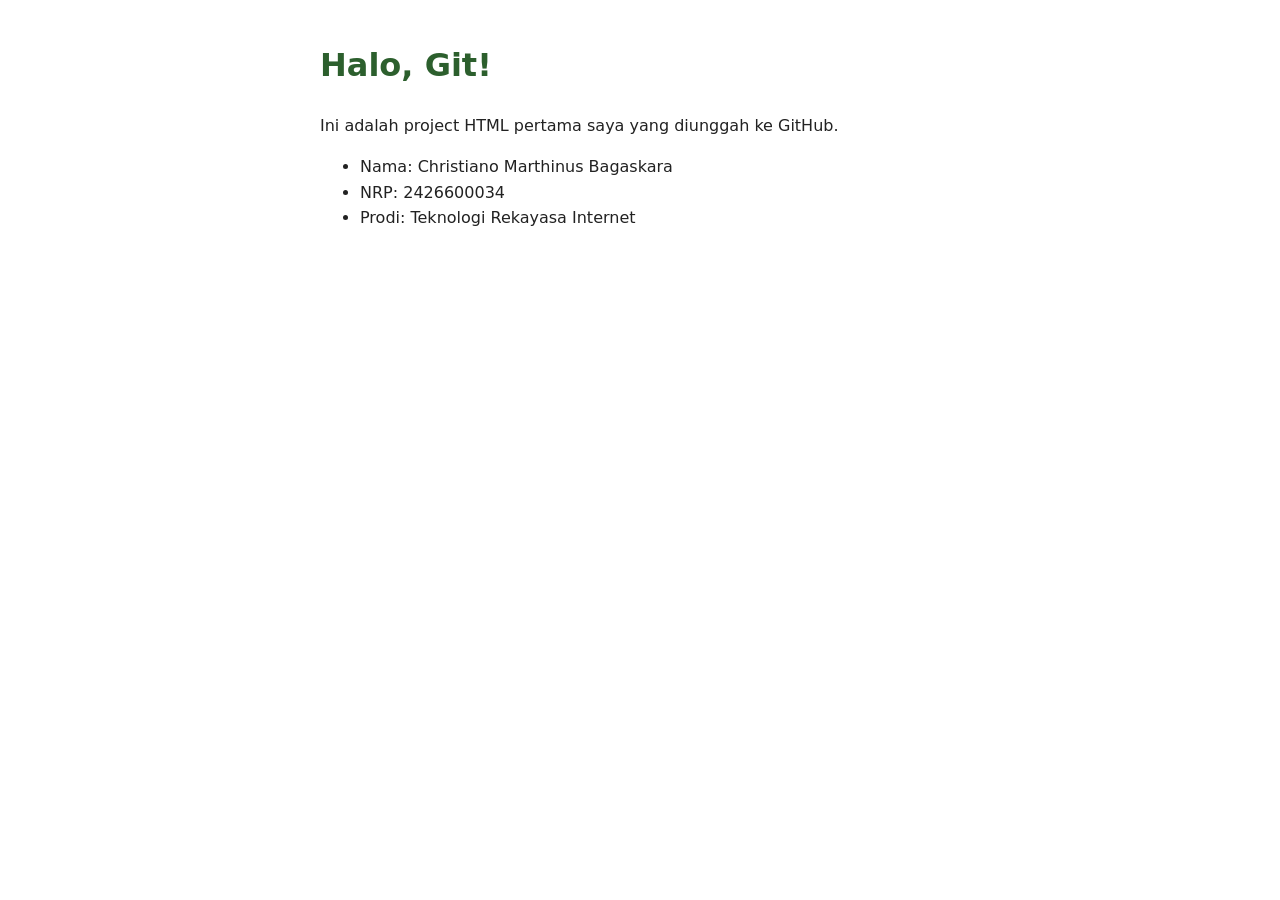
==== index.html @ 83d213c2 "commit satu" ====
<!DOCTYPE html>
<html lang="id">
<head>
    <meta charset="UTF-8">
    <meta name="viewport" content="width=device-width, initial-scale=1.0">
    <title>Latihan Git Pertama</title>
    <link rel="stylesheet" href="style.css">
</head>
<body>
    <h1>Halo, Git!</h1>
    <p>Ini adalah project HTML pertama saya yang diunggah ke GitHub.</p>
    <ul>
    <li>Nama: Christiano Marthinus Bagaskara</li>
    <li>NRP: 2426600034</li>
    <li>Prodi: Teknologi Rekayasa Internet</li>
    </ul>
</body>
</html>
---- style.css ----
body {
    font-family: system-ui, sans-serif;
    max-width: 640px;
    margin: 40px auto;
    padding: 0 20px;
    line-height: 1.6;
    color: #222;
}
h1 {
    color: #2c5f2d;
}
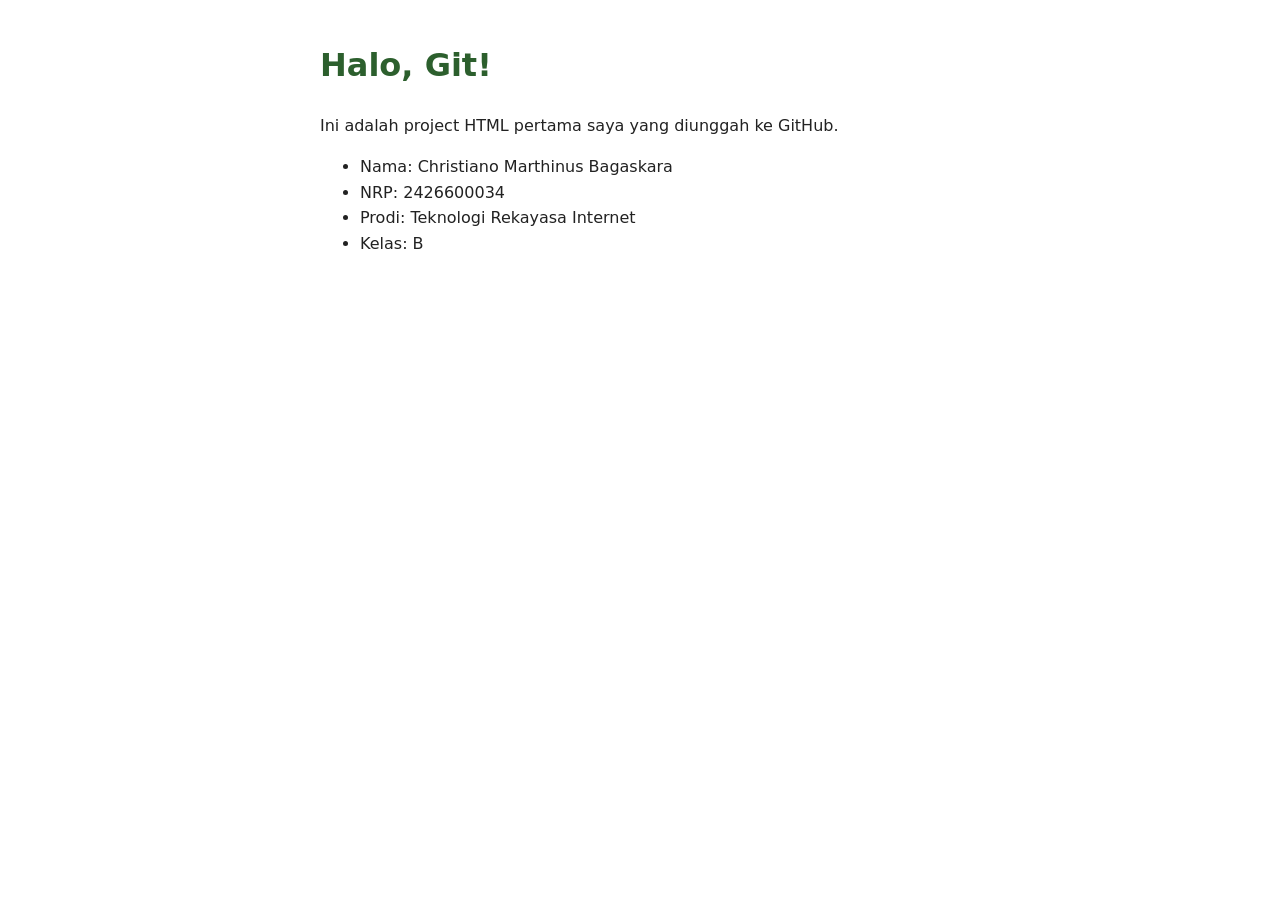
==== commit f942f540: "Update index.html" ====
--- a/index.html
+++ b/index.html
@@ -13,6 +13,7 @@
     <li>Nama: Christiano Marthinus Bagaskara</li>
     <li>NRP: 2426600034</li>
     <li>Prodi: Teknologi Rekayasa Internet</li>
+    <li>Kelas: B</li>
     </ul>
 </body>
 </html>
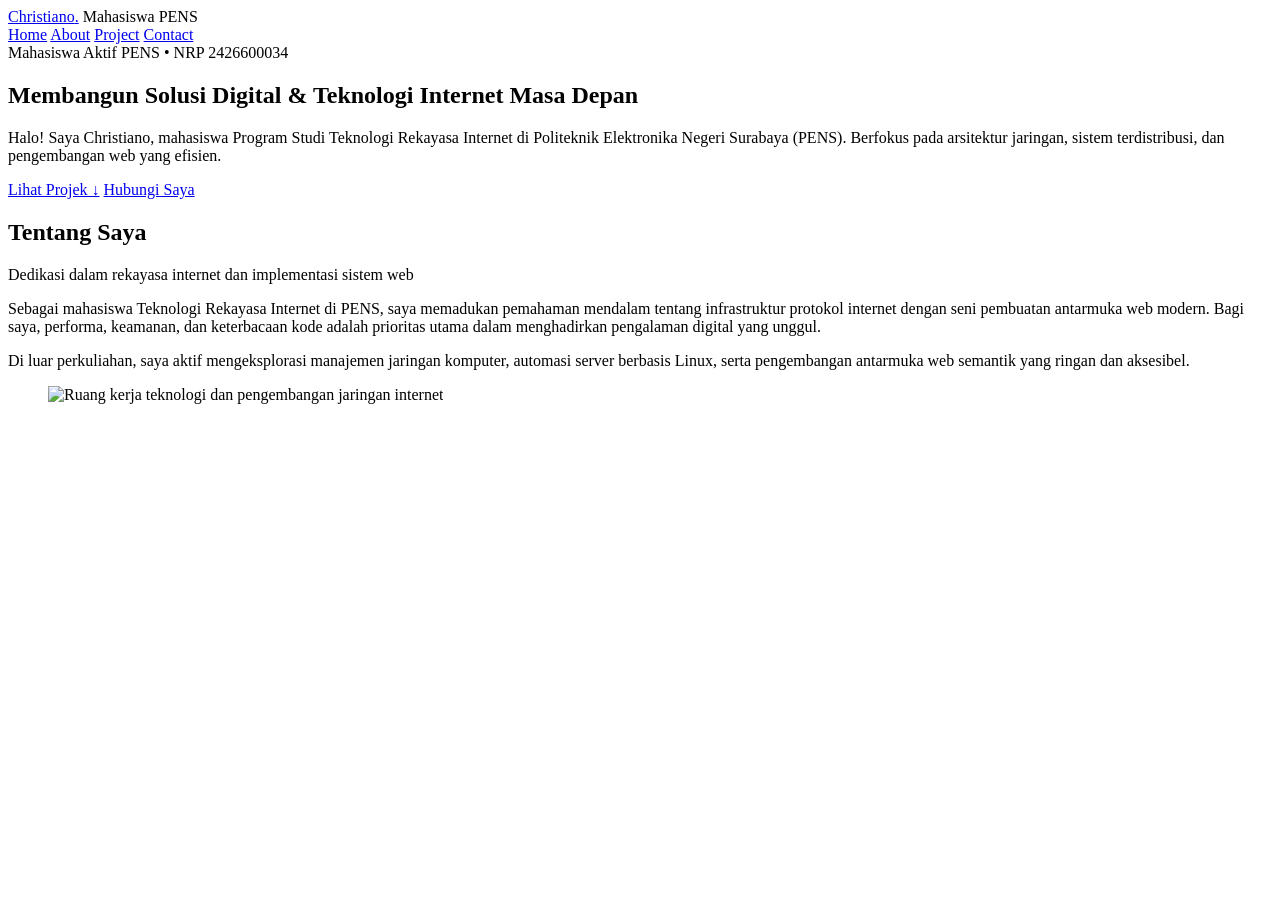
==== commit a99e80c9: "tugas website" ====
--- a/index.html
+++ b/index.html
@@ -3,17 +3,65 @@
 <head>
     <meta charset="UTF-8">
     <meta name="viewport" content="width=device-width, initial-scale=1.0">
-    <title>Latihan Git Pertama</title>
-    <link rel="stylesheet" href="style.css">
+    <title>Website Portofolio Christiano</title>
 </head>
 <body>
-    <h1>Halo, Git!</h1>
-    <p>Ini adalah project HTML pertama saya yang diunggah ke GitHub.</p>
-    <ul>
-    <li>Nama: Christiano Marthinus Bagaskara</li>
-    <li>NRP: 2426600034</li>
-    <li>Prodi: Teknologi Rekayasa Internet</li>
-    <li>Kelas: B</li>
-    </ul>
+
+    <header class="site-header">
+        <div class="container header-content">
+            <div class="site-branding">
+                <a href="#hero" class="logo">Christiano<span>.</span></a>
+                <span class="site-tagline">Mahasiswa PENS</span>
+        </div>
+            <nav class="navbar">
+                <a href="#hero">Home</a>
+                <a href="#about">About</a>
+                <a href="#project">Project</a>
+                <a href="#contact">Contact</a>
+            </nav>
+        </div>
+    </header>
+
+    <div class="container layout-wrapper">
+        <main class="main-content">
+            <section id="hero" class="hero-section">
+            <span class="status-indicator">
+                <span class="dot"></span> Mahasiswa Aktif PENS &bull; NRP 2426600034
+            </span>
+            <h1 class="hero-title">
+                Membangun Solusi Digital & <span class="highlight">Teknologi Internet</span> Masa Depan
+            </h1>
+            <p class="hero-desc">
+                Halo! Saya Christiano, mahasiswa Program Studi Teknologi Rekayasa Internet di Politeknik Elektronika Negeri Surabaya (PENS). Berfokus pada arsitektur jaringan, sistem terdistribusi, dan pengembangan web yang efisien.
+            </p>
+
+            <div class="hero-actions">
+                <a href="#project" class="btn btn-primary">Lihat Projek &darr;</a>
+                <a href="#contact" class="btn btn-outline">Hubungi Saya</a>
+            </div>
+        </section>
+
+    <section id="about" class="about-section">
+        <div class="section-heading">
+            <h2>Tentang Saya</h2>
+            <p>Dedikasi dalam rekayasa internet dan implementasi sistem web</p>
+        </div>
+
+        <div class="about-body">
+          <p>
+                Sebagai mahasiswa Teknologi Rekayasa Internet di PENS, saya memadukan pemahaman mendalam tentang infrastruktur protokol internet dengan seni pembuatan antarmuka web modern. Bagi saya, performa, keamanan, dan keterbacaan kode adalah prioritas utama dalam menghadirkan pengalaman digital yang unggul.
+          </p>
+          <p>
+                Di luar perkuliahan, saya aktif mengeksplorasi manajemen jaringan komputer, automasi server berbasis Linux, serta pengembangan antarmuka web semantik yang ringan dan aksesibel.
+          </p>
+          <figure class="profile-figure">
+            <img src="https://images.unsplash.com/photo-1517694712202-14dd9538aa97?auto=format&fit=crop&w=900&q=80" alt="Ruang kerja teknologi dan pengembangan jaringan internet">
+          </figure>
+        </div>
+    </section>
+
+
+</div>  
 </body>
 </html>
+
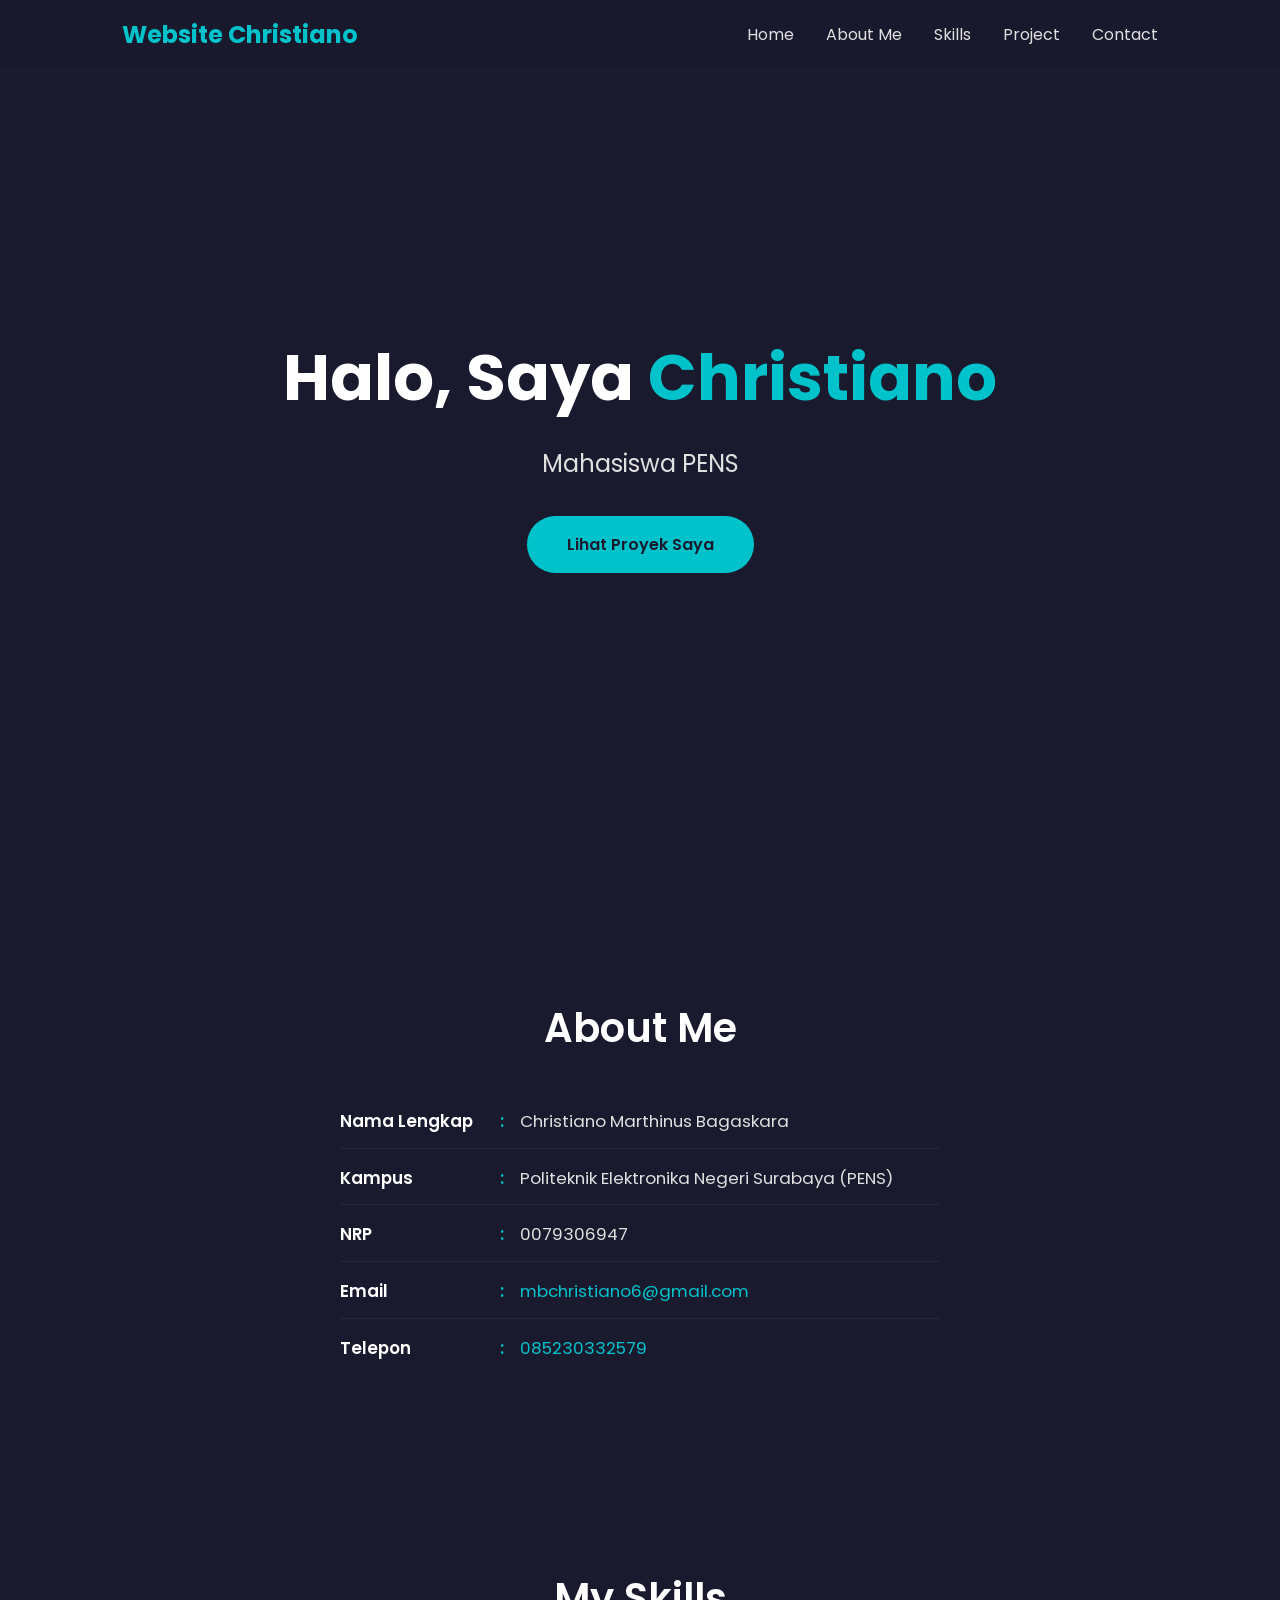
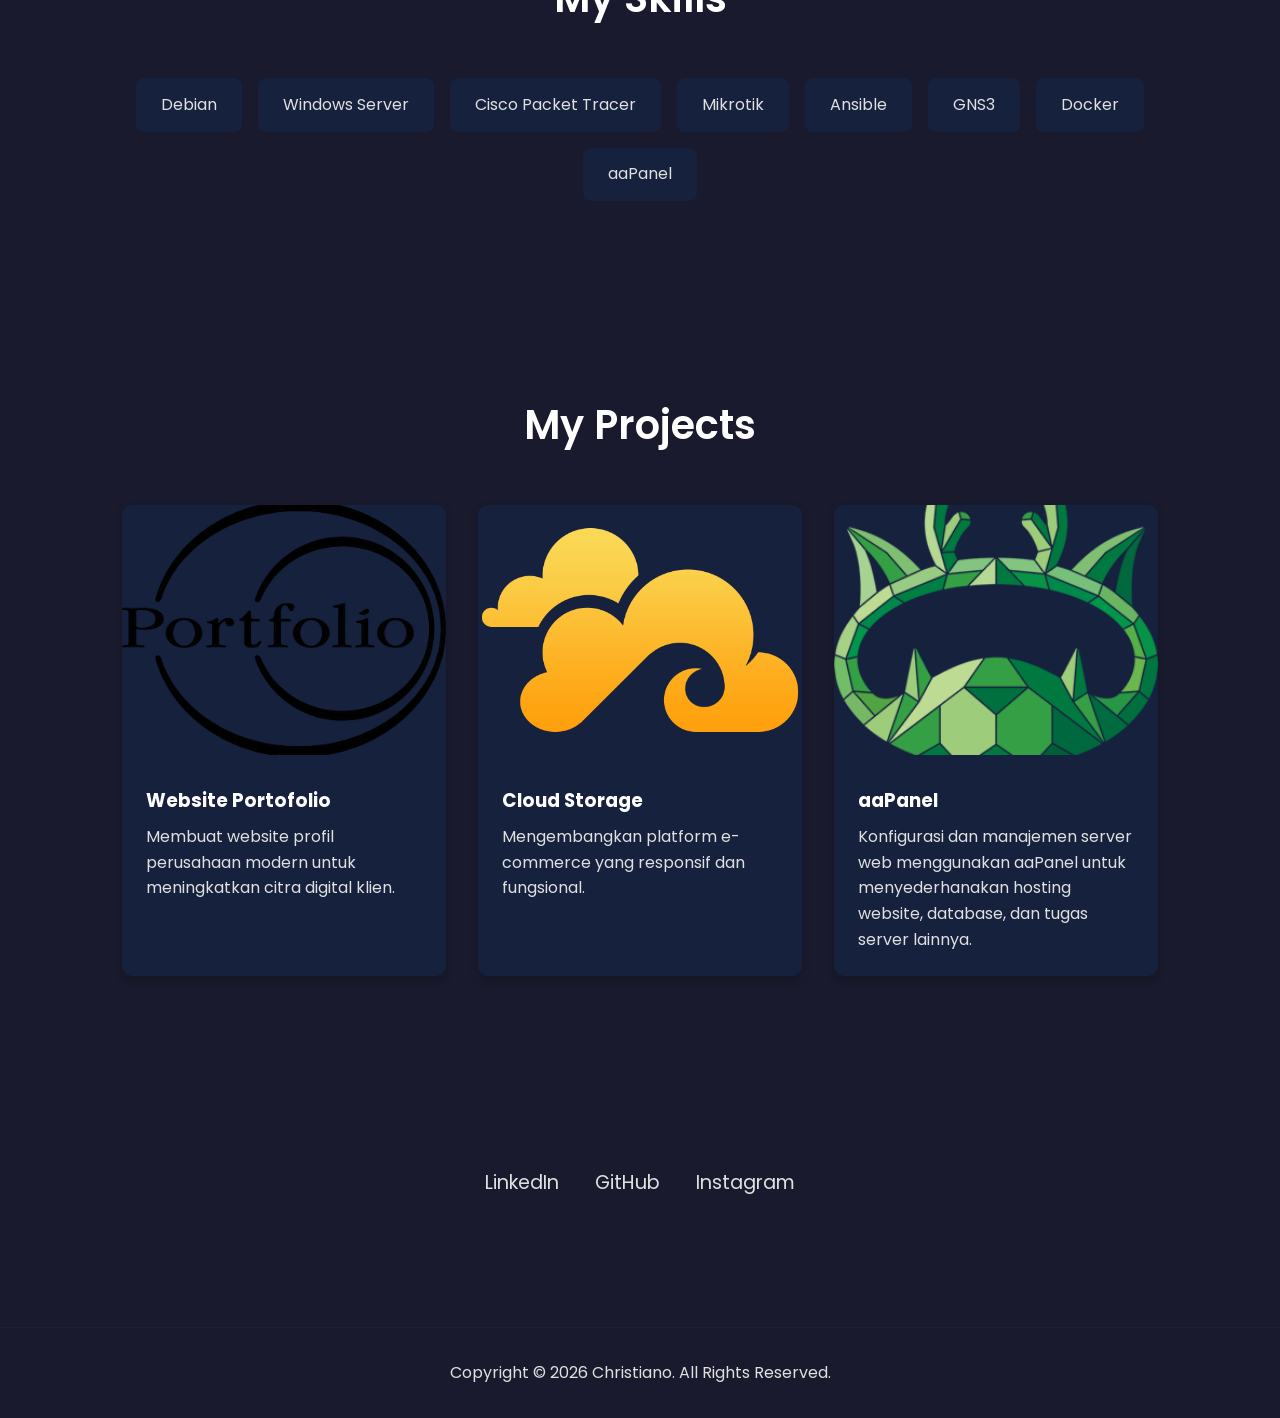
==== commit 3d047340: "commit pertama" ====
--- a/index.html
+++ b/index.html
@@ -3,65 +3,125 @@
 <head>
     <meta charset="UTF-8">
     <meta name="viewport" content="width=device-width, initial-scale=1.0">
-    <title>Website Portofolio Christiano</title>
+    <title>Portofolio Saya</title>
+    <link rel="stylesheet" href="style.css">
+    <link href="https://fonts.googleapis.com/css2?family=Poppins:wght@300;400;600;700&display=swap" rel="stylesheet">
 </head>
 <body>
-
-    <header class="site-header">
-        <div class="container header-content">
-            <div class="site-branding">
-                <a href="#hero" class="logo">Christiano<span>.</span></a>
-                <span class="site-tagline">Mahasiswa PENS</span>
-        </div>
-            <nav class="navbar">
-                <a href="#hero">Home</a>
-                <a href="#about">About</a>
-                <a href="#project">Project</a>
-                <a href="#contact">Contact</a>
-            </nav>
-        </div>
+    <header>
+        <nav class="container">
+            <a href="#" class="logo">Website Christiano</a>
+            <ul>
+                <li><a href="#home">Home</a></li>
+                <li><a href="#about">About Me</a></li>
+                <li><a href="#skills">Skills</a></li>
+                <li><a href="#projects">Project</a></li>
+                <li><a href="#sosmed">Contact</a></li>
+            </ul>
+        </nav>
     </header>
 
-    <div class="container layout-wrapper">
-        <main class="main-content">
-            <section id="hero" class="hero-section">
-            <span class="status-indicator">
-                <span class="dot"></span> Mahasiswa Aktif PENS &bull; NRP 2426600034
-            </span>
-            <h1 class="hero-title">
-                Membangun Solusi Digital & <span class="highlight">Teknologi Internet</span> Masa Depan
-            </h1>
-            <p class="hero-desc">
-                Halo! Saya Christiano, mahasiswa Program Studi Teknologi Rekayasa Internet di Politeknik Elektronika Negeri Surabaya (PENS). Berfokus pada arsitektur jaringan, sistem terdistribusi, dan pengembangan web yang efisien.
-            </p>
-
-            <div class="hero-actions">
-                <a href="#project" class="btn btn-primary">Lihat Projek &darr;</a>
-                <a href="#contact" class="btn btn-outline">Hubungi Saya</a>
+    <main>
+        <section id="home" class="hero">
+            <div class="container">
+                <h1>Halo, Saya <span class="sorot-nama">Christiano</span></h1>
+                <p class="subjudul">Mahasiswa PENS</p>
+                <a href="#projects" class="tombol">Lihat Proyek Saya</a>
             </div>
         </section>
 
-    <section id="about" class="about-section">
-        <div class="section-heading">
-            <h2>Tentang Saya</h2>
-            <p>Dedikasi dalam rekayasa internet dan implementasi sistem web</p>
-        </div>
+        <section id="about">
+            <div class="container">
+                <h2 class="judul-bagian">About Me</h2>
+                <div class="daftar-biodata">
+                    <div class="baris-biodata">
+                        <span class="label-biodata">Nama Lengkap</span>
+                        <span class="pemisah">:</span>
+                        <span class="isi-biodata">Christiano Marthinus Bagaskara</span>
+                    </div>
+                    <div class="baris-biodata">
+                        <span class="label-biodata">Kampus</span>
+                        <span class="pemisah">:</span>
+                        <span class="isi-biodata">Politeknik Elektronika Negeri Surabaya (PENS)</span>
+                    </div>
+                    <div class="baris-biodata">
+                        <span class="label-biodata">NRP</span>
+                        <span class="pemisah">:</span>
+                        <span class="isi-biodata">0079306947</span>
+                    </div>
+                    <div class="baris-biodata">
+                        <span class="label-biodata">Email</span>
+                        <span class="pemisah">:</span>
+                        <span class="isi-biodata"><a href="mailto:mbchristiano6@gmail.com">mbchristiano6@gmail.com</a></span>
+                    </div>
+                    <div class="baris-biodata">
+                        <span class="label-biodata">Telepon</span>
+                        <span class="pemisah">:</span>
+                        <span class="isi-biodata"><a href="tel:085230332579">085230332579</a></span>
+                    </div>
+                </div>
+            </div>
+        </section>
 
-        <div class="about-body">
-          <p>
-                Sebagai mahasiswa Teknologi Rekayasa Internet di PENS, saya memadukan pemahaman mendalam tentang infrastruktur protokol internet dengan seni pembuatan antarmuka web modern. Bagi saya, performa, keamanan, dan keterbacaan kode adalah prioritas utama dalam menghadirkan pengalaman digital yang unggul.
-          </p>
-          <p>
-                Di luar perkuliahan, saya aktif mengeksplorasi manajemen jaringan komputer, automasi server berbasis Linux, serta pengembangan antarmuka web semantik yang ringan dan aksesibel.
-          </p>
-          <figure class="profile-figure">
-            <img src="https://images.unsplash.com/photo-1517694712202-14dd9538aa97?auto=format&fit=crop&w=900&q=80" alt="Ruang kerja teknologi dan pengembangan jaringan internet">
-          </figure>
-        </div>
-    </section>
+        <section id="skills">
+            <div class="container">
+                <h2 class="judul-bagian">My Skills</h2>
+                <div class="daftar-skill">
+                    <div class="item-skill">Debian</div>
+                    <div class="item-skill">Windows Server</div>
+                    <div class="item-skill">Cisco Packet Tracer</div>
+                    <div class="item-skill">Mikrotik</div>
+                    <div class="item-skill">Ansible</div>
+                    <div class="item-skill">GNS3</div>
+                    <div class="item-skill">Docker</div>
+                    <div class="item-skill">aaPanel</div>
+                </div>
+            </div>
+        </section>
 
+        <section id="projects">
+            <div class="container">
+                <h2 class="judul-bagian">My Projects</h2>
+                <div class="daftar-proyek">
+                    <div class="kartu-proyek">
+                        <img src="img/port.png" alt="Gambar Proyek 1">
+                        <div class="deskripsi-proyek">
+                            <h3>Website Portofolio</h3>
+                            <p>Membuat website profil perusahaan modern untuk meningkatkan citra digital klien.</p>
+                        </div>
+                    </div>
+                    <div class="kartu-proyek">
+                        <img src="img/seafile.png" alt="Gambar Proyek 2">
+                        <div class="deskripsi-proyek">
+                            <h3>Cloud Storage</h3>
+                            <p>Mengembangkan platform e-commerce yang responsif dan fungsional.</p>
+                        </div>
+                    </div>
+                    <div class="kartu-proyek">
+                        <img src="img/aapanel.png" alt="Gambar Proyek 3">
+                        <div class="deskripsi-proyek">
+                            <h3>aaPanel</h3>
+                            <p>Konfigurasi dan manajemen server web menggunakan aaPanel untuk menyederhanakan hosting website, database, dan tugas server lainnya.</p>
+                        </div>
+                    </div>
+                </div>
+            </div>
+        </section>
 
-</div>  
+        <section id="sosmed">
+            <div class="container">
+                <div class="sosial-media">
+                    <a href="https://www.linkedin.com/in/christiano-mb-921b88362/" data-tooltip="@christiano mb">LinkedIn</a>
+                    <a href="https://github.com/Christiano14" data-tooltip="@Christiano14">GitHub</a>
+                    <a href="https://www.instagram.com/christiano.m.b/" data-tooltip="@christiano.m.b">Instagram</a>
+                </div>
+            </div>
+        </section>
+
+    </main>
+
+    <footer>
+        <p>Copyright &copy; 2026 Christiano. All Rights Reserved.</p>
+    </footer>
 </body>
-</html>
-
+</html>
--- a/style.css
+++ b/style.css
@@ -0,0 +1,330 @@
+/* Variabel Warna & Font Dasar */
+:root {
+    --bg-dark: #1a1a2e;
+    --bg-card: #16213e;
+    --primary-accent: #00c2cb;
+    --text-light: #e0e0e0;
+    --text-white: #ffffff;
+    --font-main: 'Poppins', sans-serif;
+}
+
+/* Reset & Gaya Global */
+* {
+    margin: 0;
+    padding: 0;
+    box-sizing: border-box;
+}
+
+html {
+    scroll-behavior: smooth;
+}
+
+body {
+    font-family: var(--font-main);
+    background-color: var(--bg-dark);
+    color: var(--text-light);
+    line-height: 1.6;
+}
+
+.container {
+    max-width: 1100px;
+    margin: 0 auto;
+    padding: 0 2rem;
+}
+
+section {
+    padding: 6rem 0;
+}
+
+.judul-bagian {
+    font-size: 2.5rem;
+    color: var(--text-white);
+    text-align: center;
+    margin-bottom: 3rem;
+    font-weight: 600;
+}
+
+/* Header & Navigasi */
+header {
+    background-color: rgba(26, 26, 46, 0.85);
+    backdrop-filter: blur(10px);
+    border-bottom: 1px solid var(--bg-card);
+    padding: 1rem 0;
+    position: fixed;
+    width: 100%;
+    top: 0;
+    z-index: 1000;
+}
+
+nav.container {
+    display: flex;
+    justify-content: space-between;
+    align-items: center;
+}
+
+.logo {
+    font-size: 1.5rem;
+    font-weight: 700;
+    color: var(--primary-accent);
+    text-decoration: none;
+}
+
+nav ul {
+    list-style: none;
+    display: flex;
+}
+
+nav ul li {
+    margin-left: 2rem;
+}
+
+nav ul li a {
+    color: var(--text-light);
+    text-decoration: none;
+    font-weight: 400;
+    transition: color 0.3s ease;
+}
+
+nav ul li a:hover {
+    color: var(--primary-accent);
+}
+
+/* Bagian Hero (Home) */
+.hero {
+    min-height: 100vh;
+    display: flex;
+    align-items: center;
+    text-align: center;
+}
+
+.hero h1 {
+    font-size: 4rem;
+    font-weight: 700;
+    color: var(--text-white);
+}
+
+.hero .subjudul {
+    font-size: 1.5rem;
+    margin: 1rem 0 2rem;
+}
+
+.sorot-nama {
+    color: var(--primary-accent);
+}
+
+/* Tombol (Button) */
+.tombol {
+    display: inline-block;
+    background-color: var(--primary-accent);
+    color: var(--bg-dark);
+    padding: 1rem 2.5rem;
+    border-radius: 50px;
+    text-decoration: none;
+    font-weight: 600;
+    border: none;
+    cursor: pointer;
+    font-family: var(--font-main);
+    font-size: 1rem;
+    transition: transform 0.3s ease, box-shadow 0.3s ease;
+}
+
+.tombol:hover {
+    transform: scale(1.05);
+    box-shadow: 0 5px 15px rgba(0, 194, 203, 0.3);
+}
+
+/* Bagian About Me (Biodata Tanpa Card) */
+.daftar-biodata {
+    max-width: 600px;
+    margin: 0 auto;
+    display: flex;
+    flex-direction: column;
+    gap: 1rem;
+}
+
+.baris-biodata {
+    display: grid;
+    grid-template-columns: 160px 20px 1fr;
+    font-size: 1.05rem;
+    align-items: center;
+    padding-bottom: 0.8rem;
+    border-bottom: 1px solid rgba(255, 255, 255, 0.06);
+}
+
+.baris-biodata:last-child {
+    border-bottom: none;
+}
+
+.label-biodata {
+    font-weight: 600;
+    color: var(--text-white);
+}
+
+.pemisah {
+    color: var(--primary-accent);
+    font-weight: 600;
+}
+
+.isi-biodata {
+    color: var(--text-light);
+}
+
+.isi-biodata a {
+    color: var(--primary-accent);
+    text-decoration: none;
+    transition: opacity 0.3s ease;
+}
+
+.isi-biodata a:hover {
+    text-decoration: underline;
+}
+
+/* Bagian Keahlian (Skills) */
+.daftar-skill {
+    display: flex;
+    flex-wrap: wrap;
+    justify-content: center;
+    gap: 1rem;
+}
+
+.item-skill {
+    background-color: var(--bg-card);
+    padding: 0.8rem 1.5rem;
+    border-radius: 8px;
+    font-weight: 400;
+    border: 1px solid transparent;
+    transition: all 0.3s ease;
+}
+
+.item-skill:hover {
+    border-color: var(--primary-accent);
+    color: var(--primary-accent);
+    transform: translateY(-5px);
+}
+
+/* Bagian Proyek (Projects) */
+.daftar-proyek {
+    display: grid;
+    grid-template-columns: repeat(auto-fit, minmax(320px, 1fr));
+    gap: 2rem;
+}
+
+.kartu-proyek {
+    background-color: var(--bg-card);
+    border-radius: 10px;
+    overflow: hidden;
+    box-shadow: 0 4px 10px rgba(0,0,0,0.2);
+    transition: transform 0.3s ease, box-shadow 0.3s ease;
+}
+
+.kartu-proyek:hover {
+    transform: translateY(-10px);
+    box-shadow: 0 10px 20px rgba(0,0,0,0.3);
+}
+
+.kartu-proyek img {
+    width: 100%;
+    height: 250px;
+    object-fit: cover;
+}
+
+.deskripsi-proyek {
+    padding: 1.5rem;
+}
+
+.deskripsi-proyek h3 {
+    color: var(--text-white);
+    margin-bottom: 0.5rem;
+}
+
+
+
+/* Sosial Media & Tooltip */
+.sosial-media {
+    text-align: center;
+}
+
+.sosial-media a {
+    color: var(--text-light);
+    margin: 0 1rem;
+    font-size: 1.2rem;
+    text-decoration: none;
+    transition: color 0.3s ease;
+    position: relative; 
+}
+
+.sosial-media a:hover {
+    color: var(--primary-accent);
+}
+
+.sosial-media a::after {
+    content: attr(data-tooltip);
+    position: absolute;
+    bottom: 100%;
+    left: 50%;
+    margin-bottom: 10px;
+    background-color: var(--primary-accent);
+    color: var(--bg-dark);
+    padding: 6px 12px;
+    border-radius: 5px;
+    font-size: 0.9rem;
+    font-weight: 600;
+    white-space: nowrap;
+    opacity: 0;
+    visibility: hidden;
+    transition: opacity 0.3s ease, transform 0.3s ease;
+    transform: translate(-50%, 5px);
+}
+
+.sosial-media a::before {
+    content: '';
+    position: absolute;
+    bottom: 100%;
+    left: 50%;
+    margin-bottom: 4px;
+    border: 6px solid transparent;
+    border-top-color: var(--primary-accent);
+    opacity: 0;
+    visibility: hidden;
+    transition: opacity 0.3s ease, transform 0.3s ease;
+    transform: translate(-50%, 5px);
+}
+
+.sosial-media a:hover::after,
+.sosial-media a:hover::before {
+    opacity: 1;
+    visibility: visible;
+    transform: translate(-50%, 0);
+}
+
+/* Footer */
+footer {
+    text-align: center;
+    padding: 2rem 0;
+    border-top: 1px solid var(--bg-card);
+    margin-top: 2rem;
+}
+
+/* Responsif (Tampilan Tablet & HP) */
+@media (max-width: 768px) {
+    .hero h1 { 
+        font-size: 2.5rem; 
+    }
+    nav ul { 
+        display: none; 
+    }
+    .baris-biodata {
+        grid-template-columns: 140px 15px 1fr;
+        font-size: 0.95rem;
+    }
+}
+
+@media (max-width: 480px) {
+    .baris-biodata {
+        grid-template-columns: 1fr;
+        gap: 0.2rem;
+    }
+    .pemisah {
+        display: none;
+    }
+}
